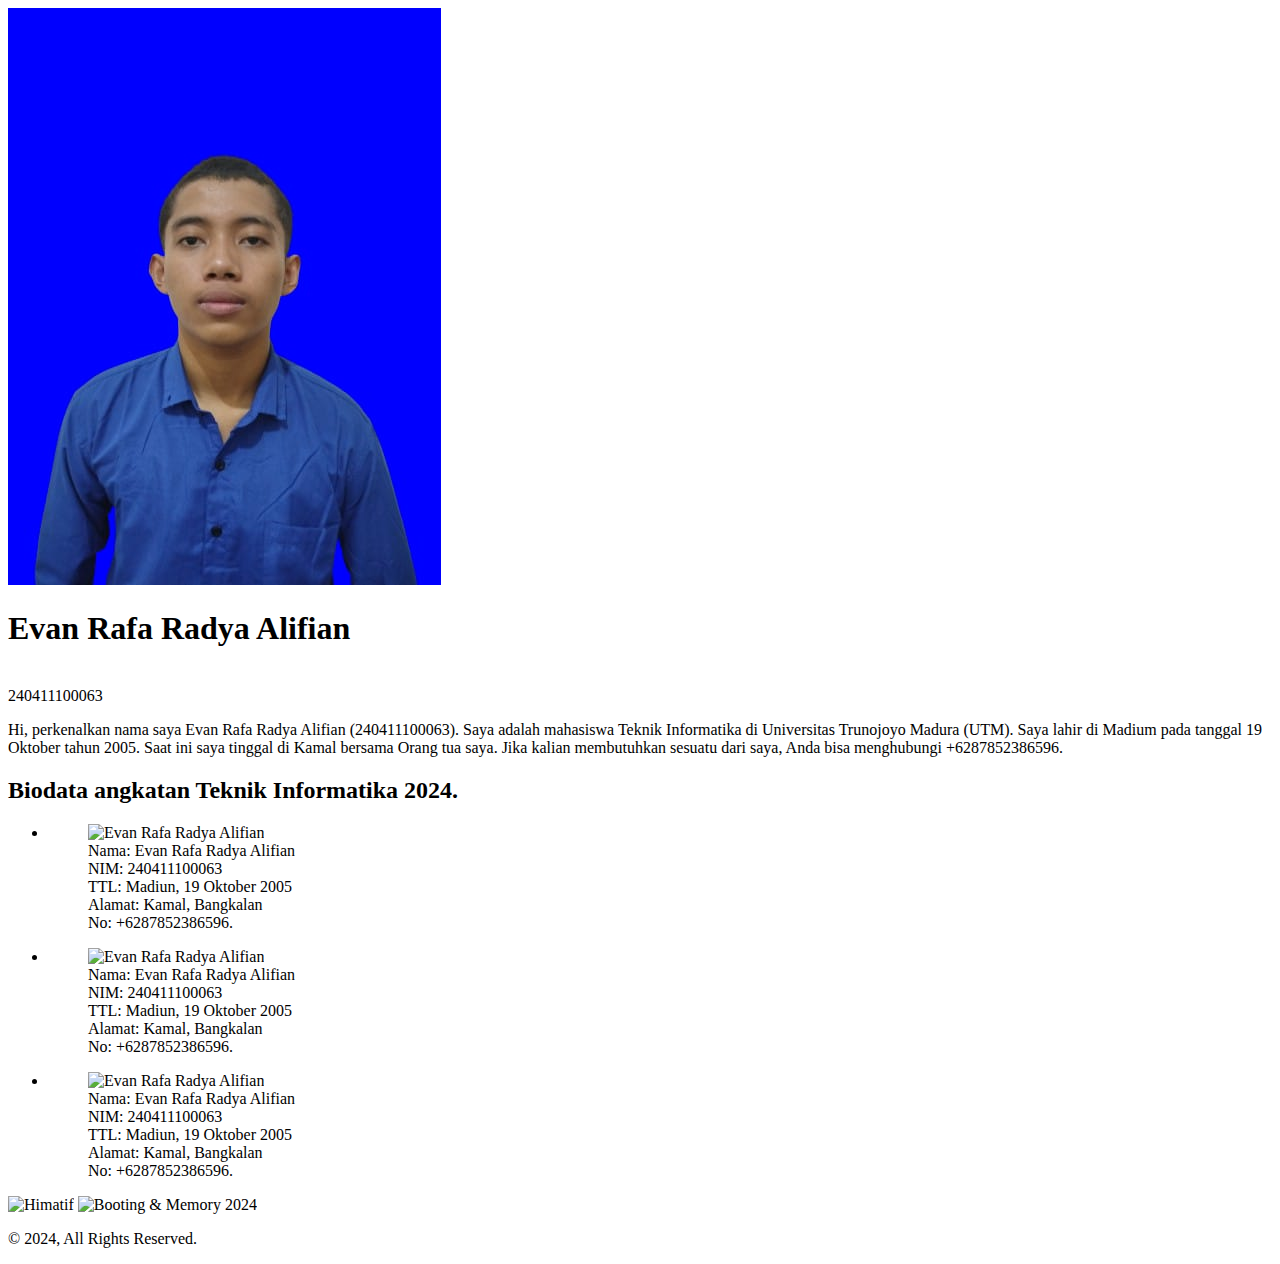
==== index.html @ e80fedf2 "Add files via upload" ====
<!DOCTYPE html>
<html lang="en">
<head>
  <meta charset="UTF-8">
  <meta name="viewport" content="width=device-width, initial-scale=1.0">
  <!-- Title bisa diubah sesuai dengan NIm dan nama kalian sendiri -->
  <title>Biodata Pribadi</title>
  <link rel="stylesheet" href="style.css">
</head>
<body>
  <!-- Header -->
  <!-- DI bagian header ini kalian silahkan ubah datanya sesuai dengan data diri kalian masing - maing seperti nama, nim, ttl, dan lain - lain. Dan untuk bagian descripsi/narasi silahkan ubah sesuai kreasi kalian. -->
  <header>
    <img src="Biyan.jpeg" alt="Moch Zibyan Kadada">
    <h1>Evan Rafa Radya Alifian</h1>
    <br>
    <span>240411100063</span>
    <p>Hi, perkenalkan nama saya Evan Rafa Radya Alifian (240411100063). Saya adalah mahasiswa Teknik Informatika di Universitas Trunojoyo Madura (UTM). Saya lahir di Madium pada tanggal 19 Oktober tahun 2005. Saat ini saya tinggal di Kamal bersama Orang tua saya. Jika kalian membutuhkan sesuatu dari saya, Anda bisa menghubungi +6287852386596.</p>
  </header>

  
  <!-- Main -->
  <!-- Di bagian main ini merupakan isi dari konten utama di website ini, yaitu biodata masing - masing satu angkatan Teknik Informatika 2024. -->
  <main>
    <h2>Biodata angkatan Teknik Informatika 2024.</h2>

    <!-- Untuk biodata sendiri sendiri sebanarnya lebih baik menggunakan javascript untk me-looping semua data dari anggota angkatan Teknik Informatika 2024. Tetapi itu akan saya jelaskan pada tanggal 22 Agustus 2024. -->
    <ul>
      <li>
        <figure>
          <img src="./assets/me.jpg" alt="Evan Rafa Radya Alifian">
          <figcaption>
            <span>Nama: Evan Rafa Radya Alifian</span><br>
            <span>NIM: 240411100063</span><br>
            <span>TTL: Madiun, 19 Oktober 2005</span><br>
            <span>Alamat: Kamal, Bangkalan</span><br>
            <span>No: +6287852386596.</span><br>
          </figcaption>
        </figure>
      </li>
      <li>
        <figure>
          <img src="./assets/me.jpg" alt="Evan Rafa Radya Alifian">
          <figcaption>
            <span>Nama: Evan Rafa Radya Alifian</span><br>
            <span>NIM: 240411100063</span><br>
            <span>TTL: Madiun, 19 Oktober 2005</span><br>
            <span>Alamat: Kamal, Bangkalan</span><br>
            <span>No: +6287852386596.</span><br>
          </figcaption>
        </figure>
      </li>
      <li>
        <figure>
          <img src="./assets/me.jpg" alt="Evan Rafa Radya Alifian">
          <figcaption>
            <span>Nama: Evan Rafa Radya Alifian</span><br>
            <span>NIM: 240411100063</span><br>
            <span>TTL: Madiun, 19 Oktober 2005</span><br>
            <span>Alamat: Kamal, Bangkalan</span><br>
            <span>No: +6287852386596.</span><br>
          </figcaption>
        </figure>
      </li>
    </ul>
  </main>


  <!-- Footer -->
  <footer>
    <section>
      <img src="./assets/himatif.png" alt="Himatif" width="100">
      <img src="./assets/booting.png" alt="Booting & Memory 2024" width="80">
    </section>
    <p>&copy; 2024, All Rights Reserved.</p>
  </footer>
</body>
</html>
---- style.css ----
/* Prefix Preflight */
/* * {
  margin: 0;
  padding: 0;
  list-style: none;
  box-sizing: border-box;
  font-family: system-ui, sans-serif;
  text-decoration: none;
} */
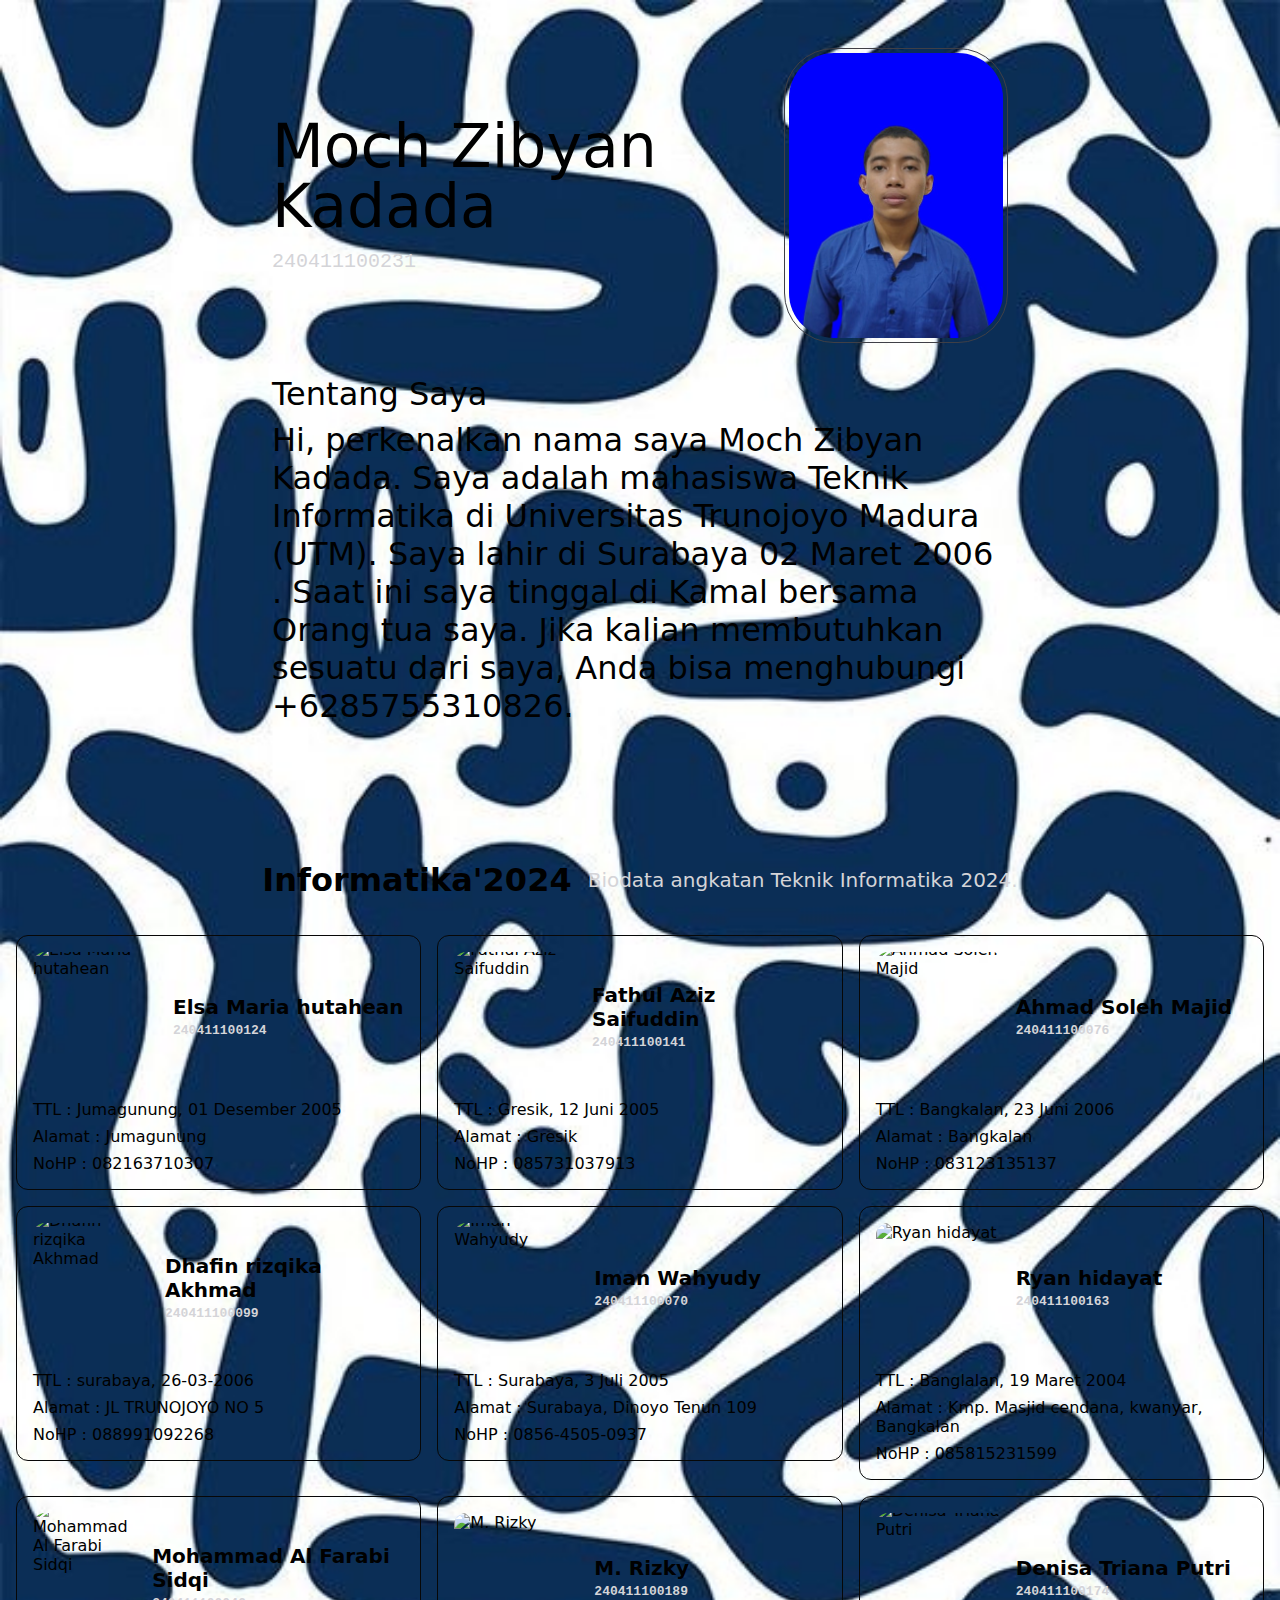
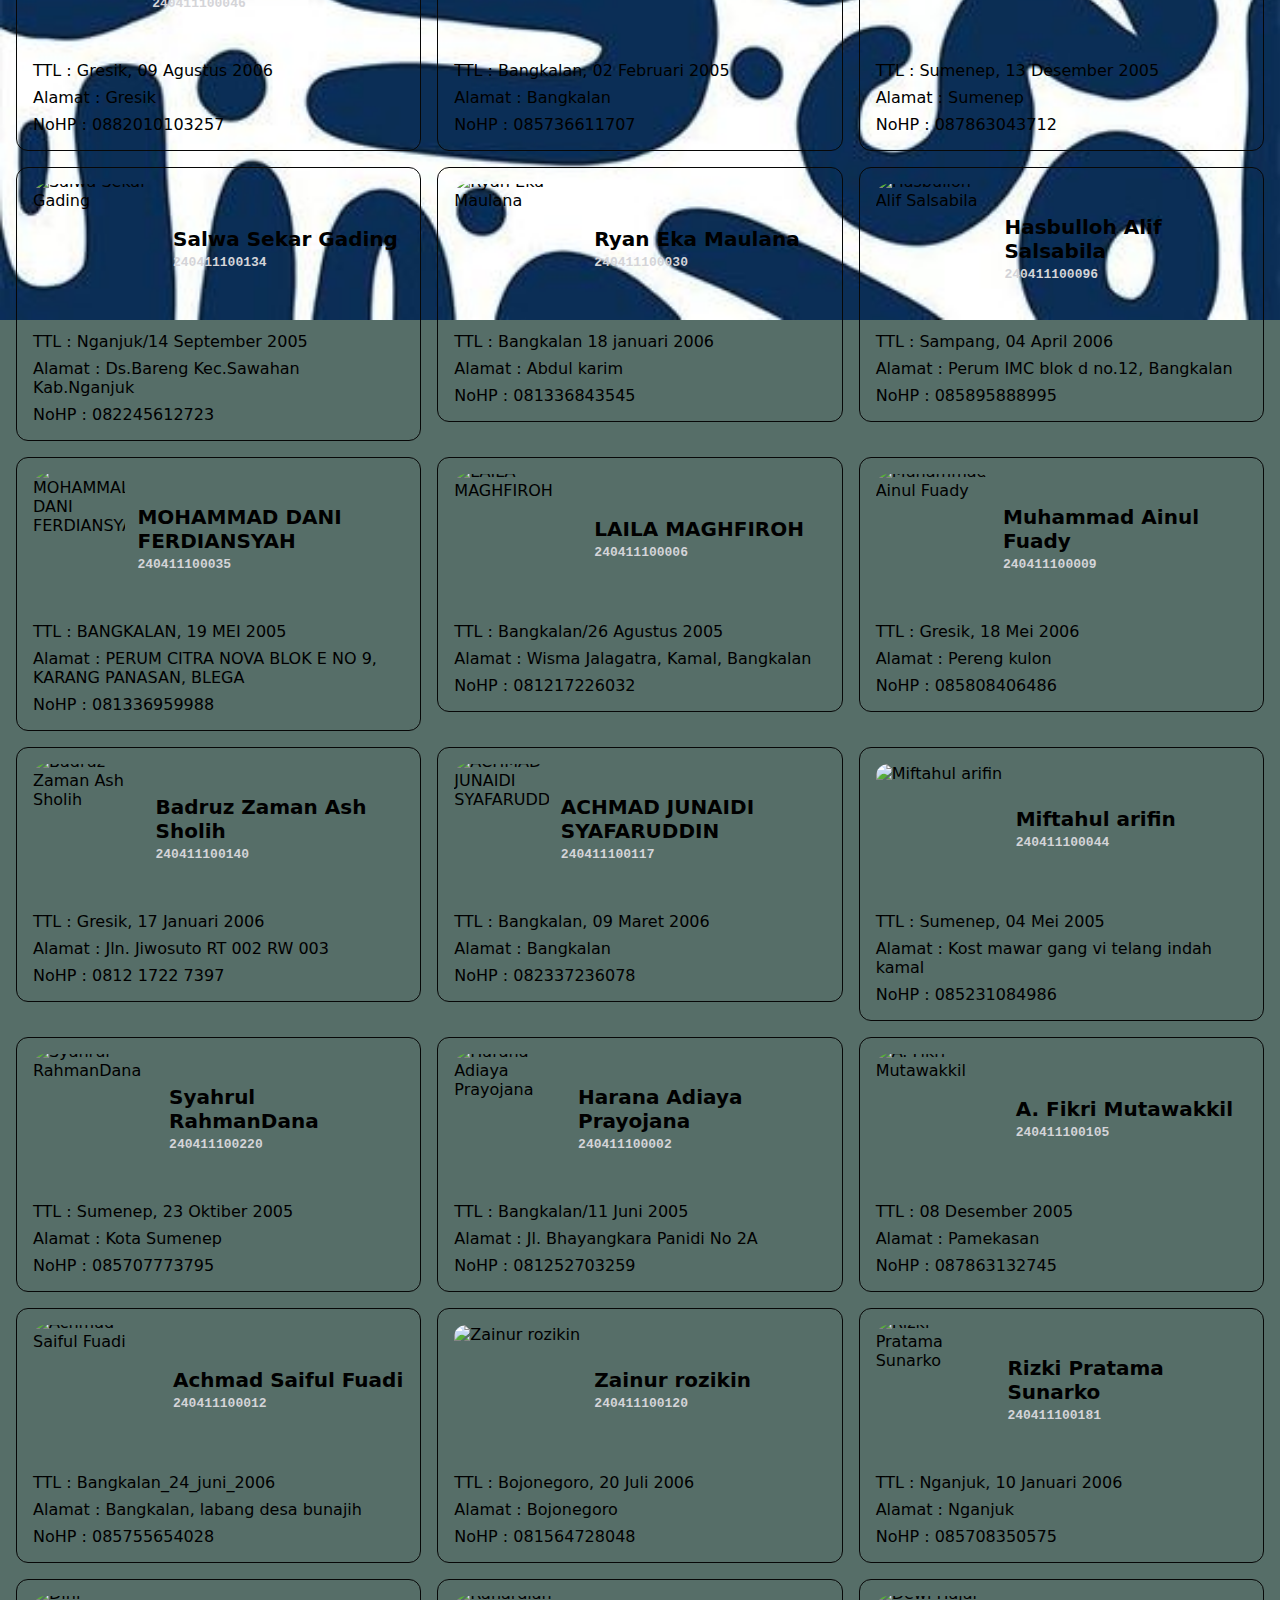
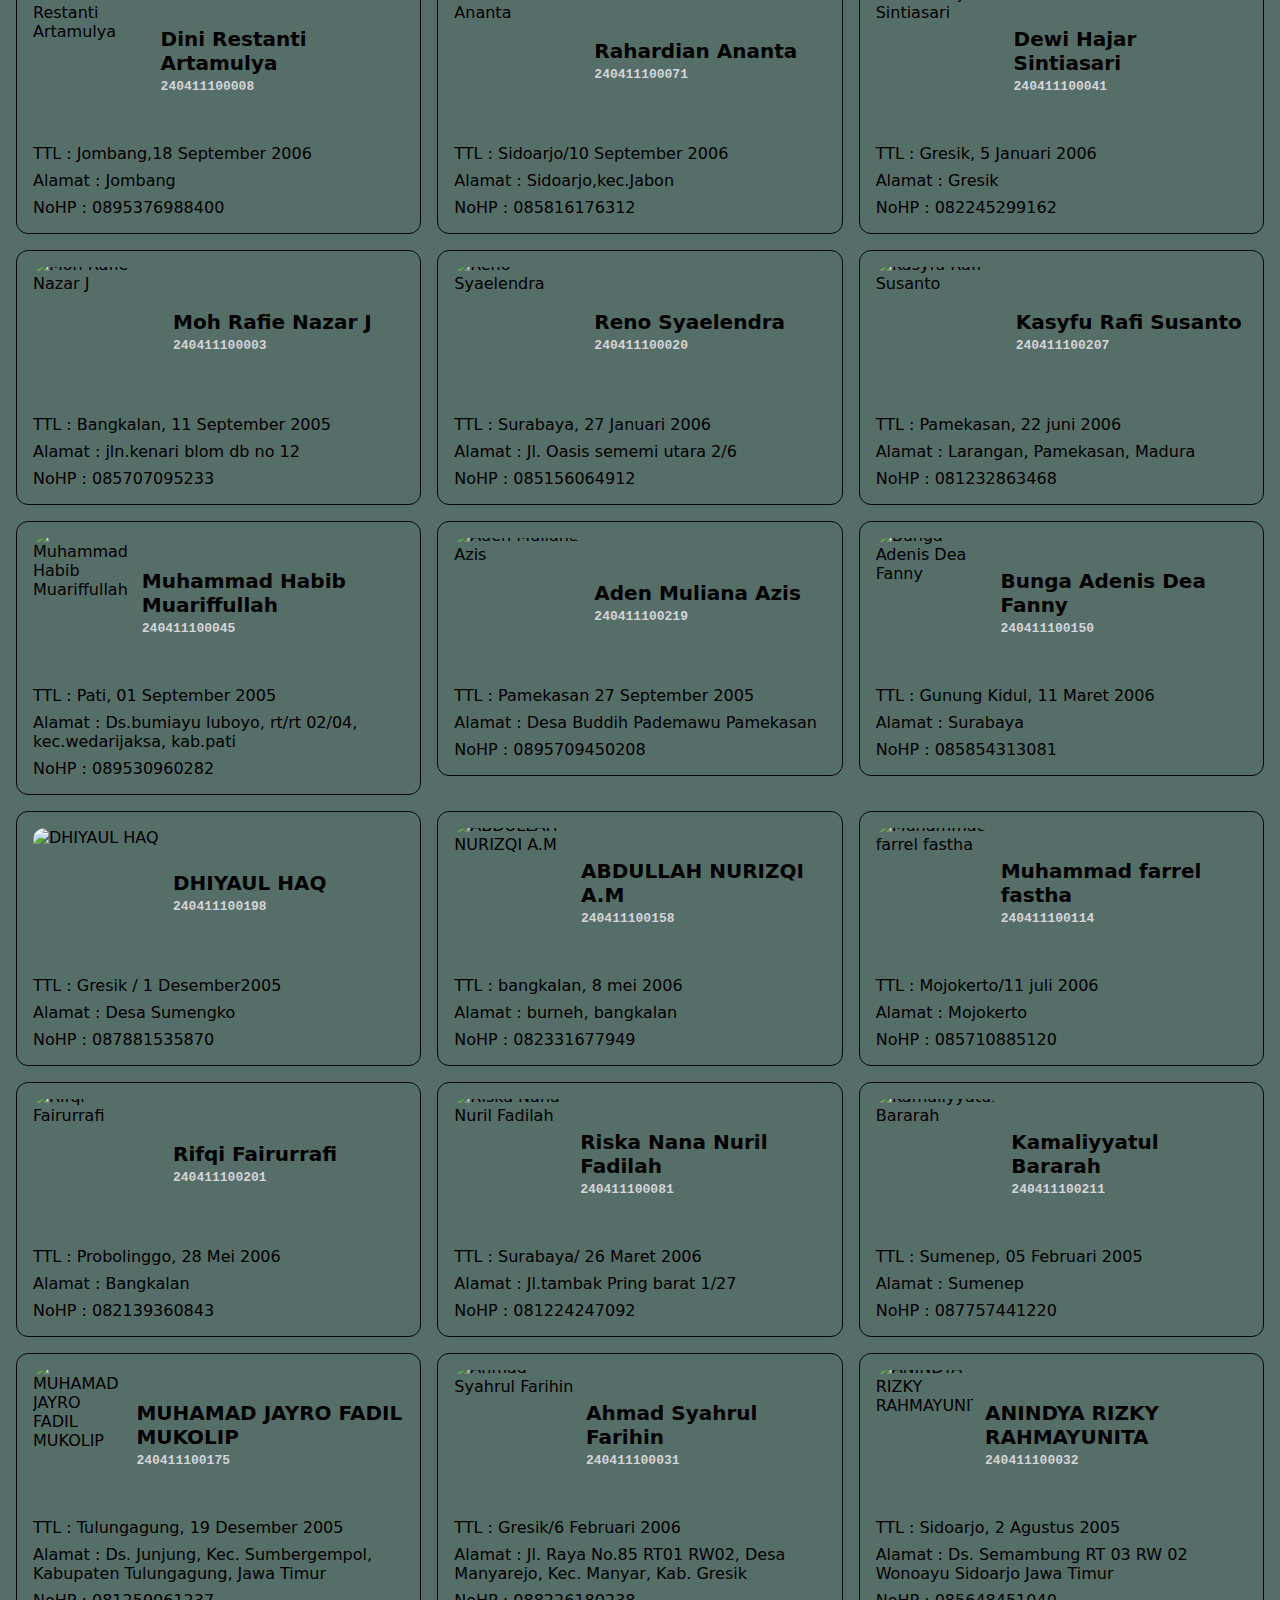
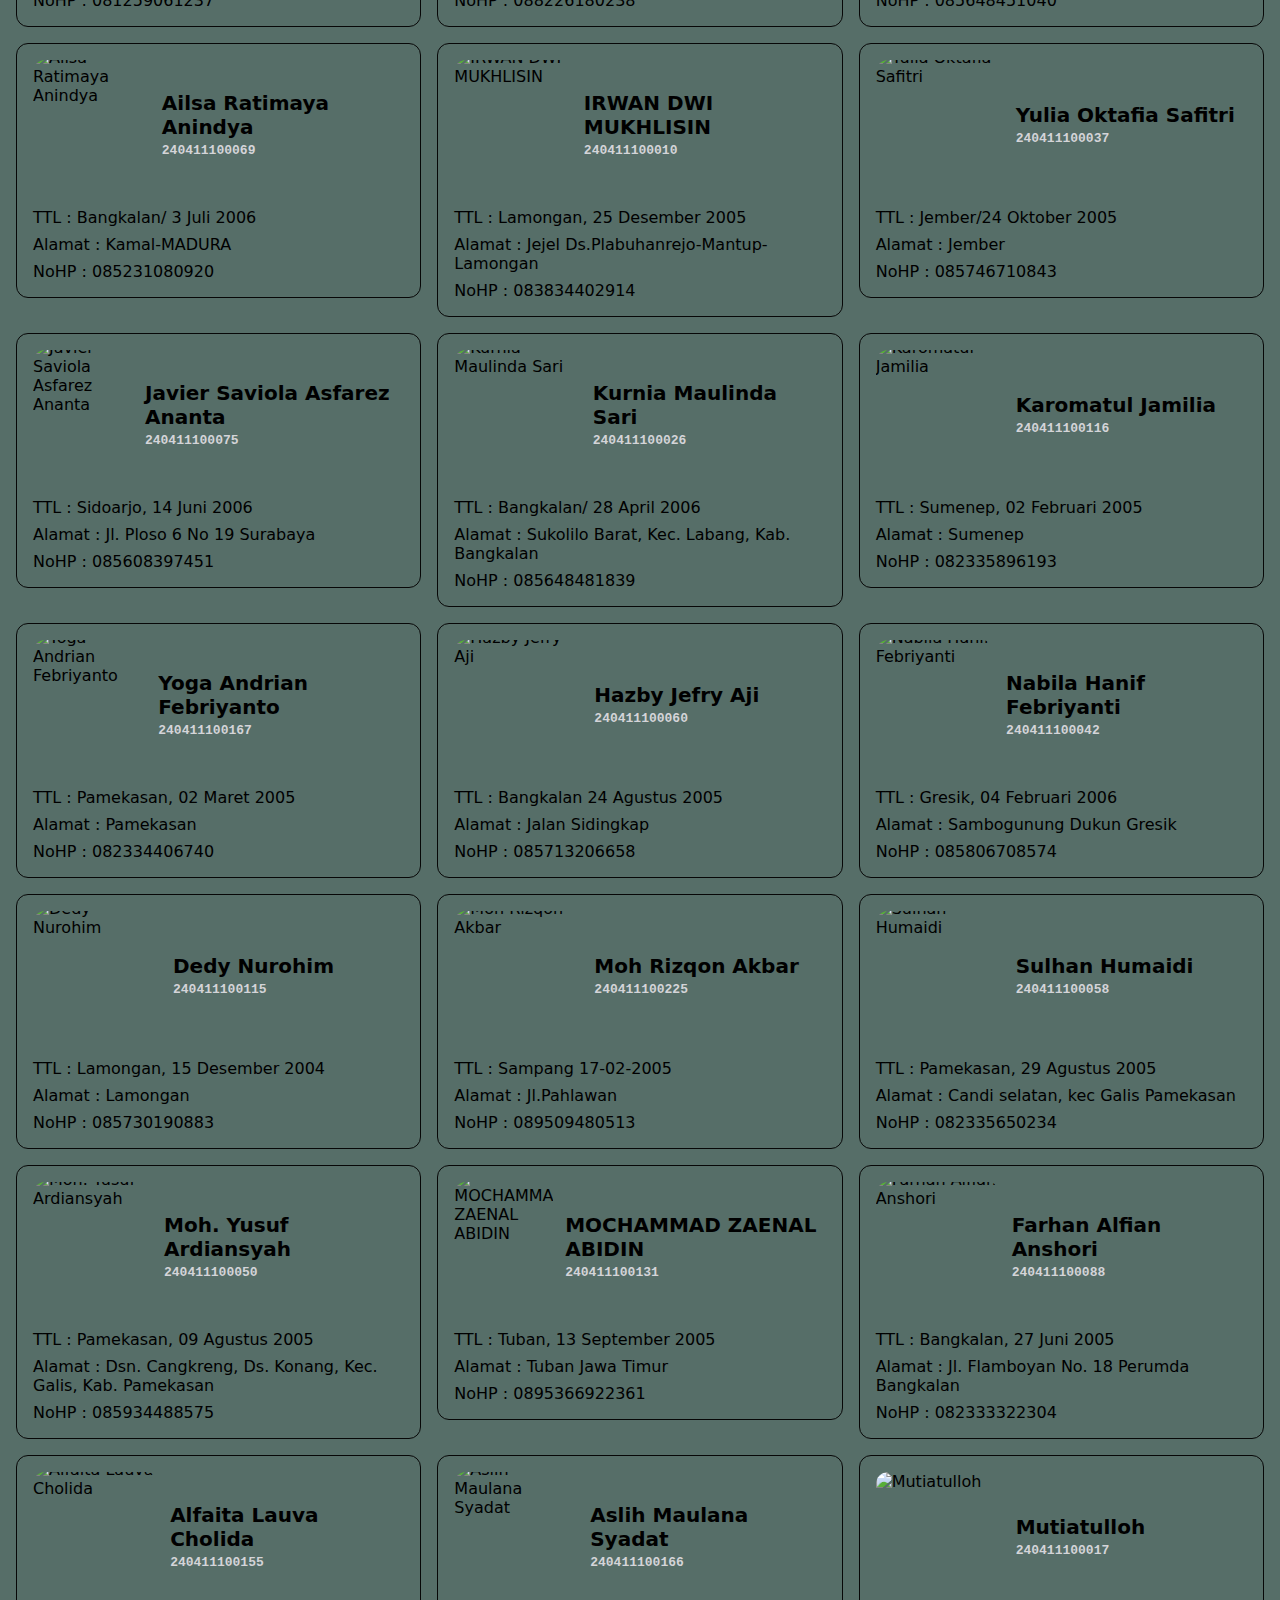
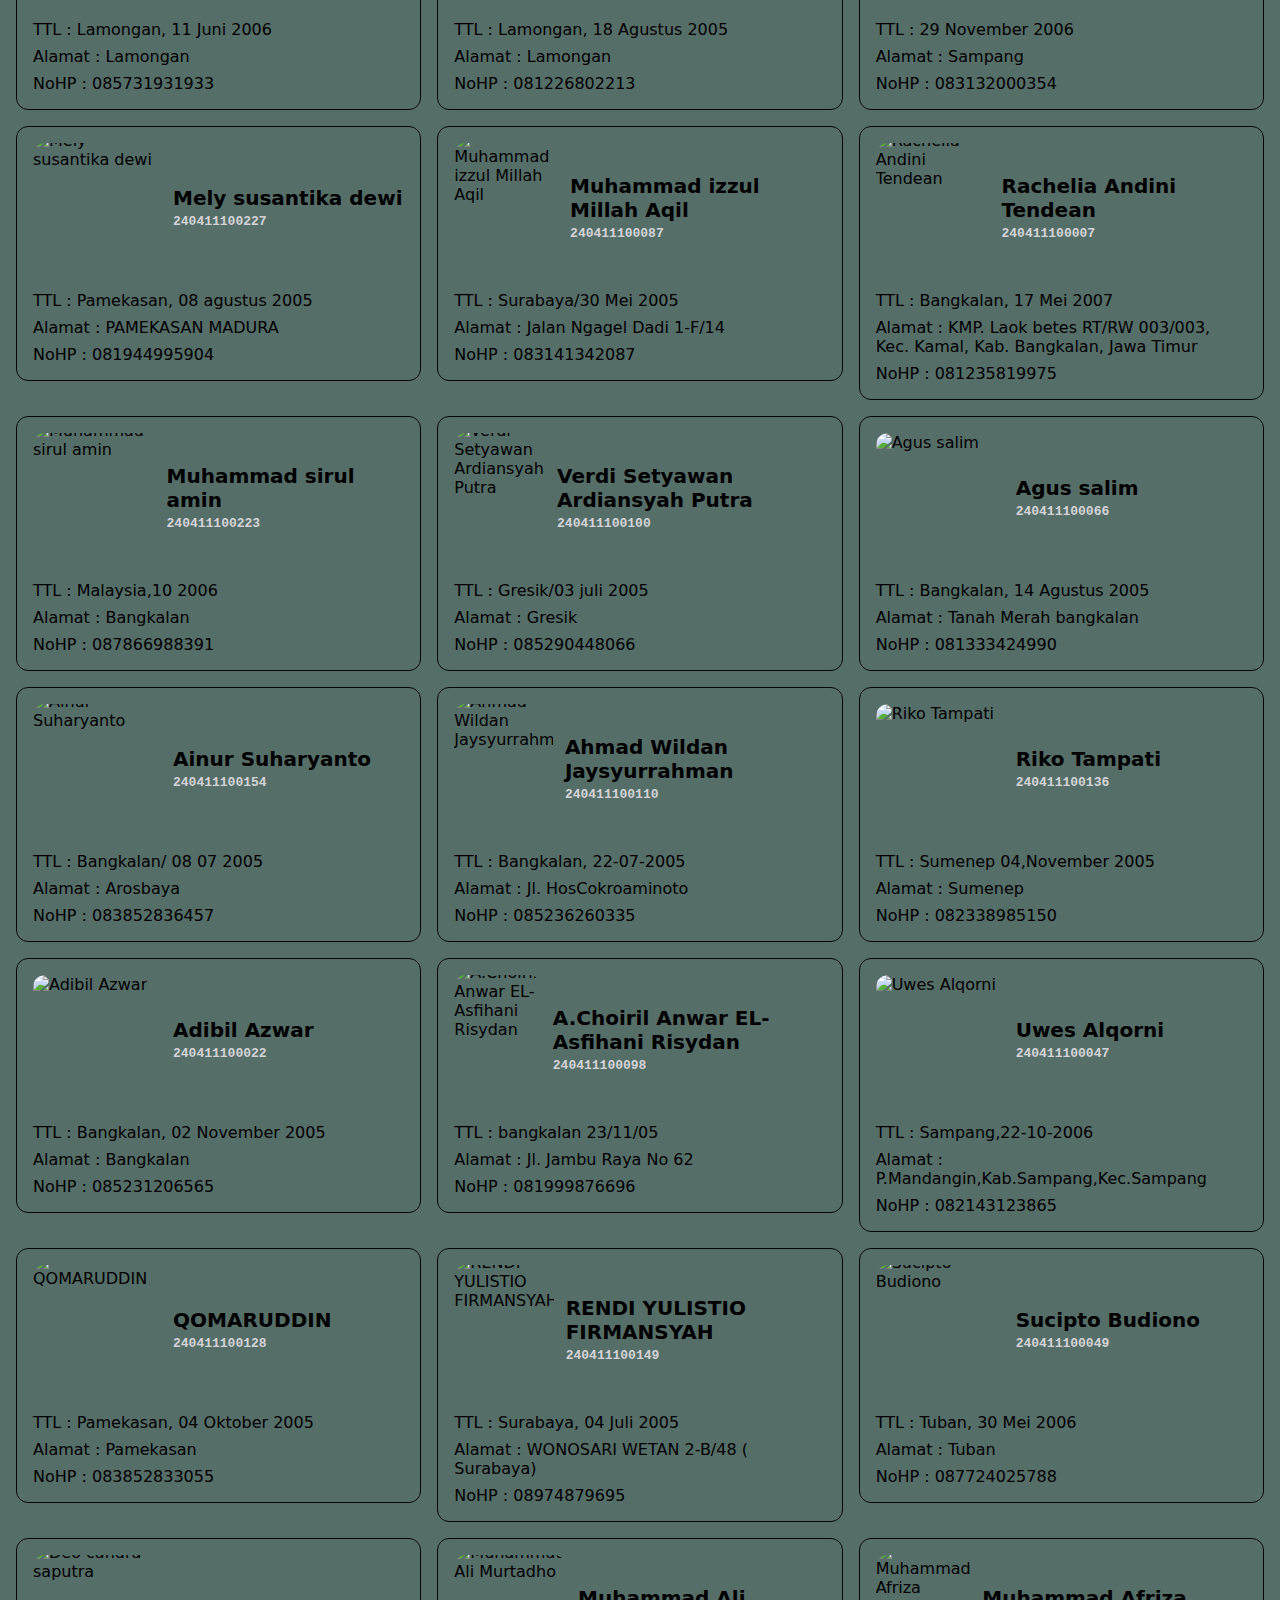
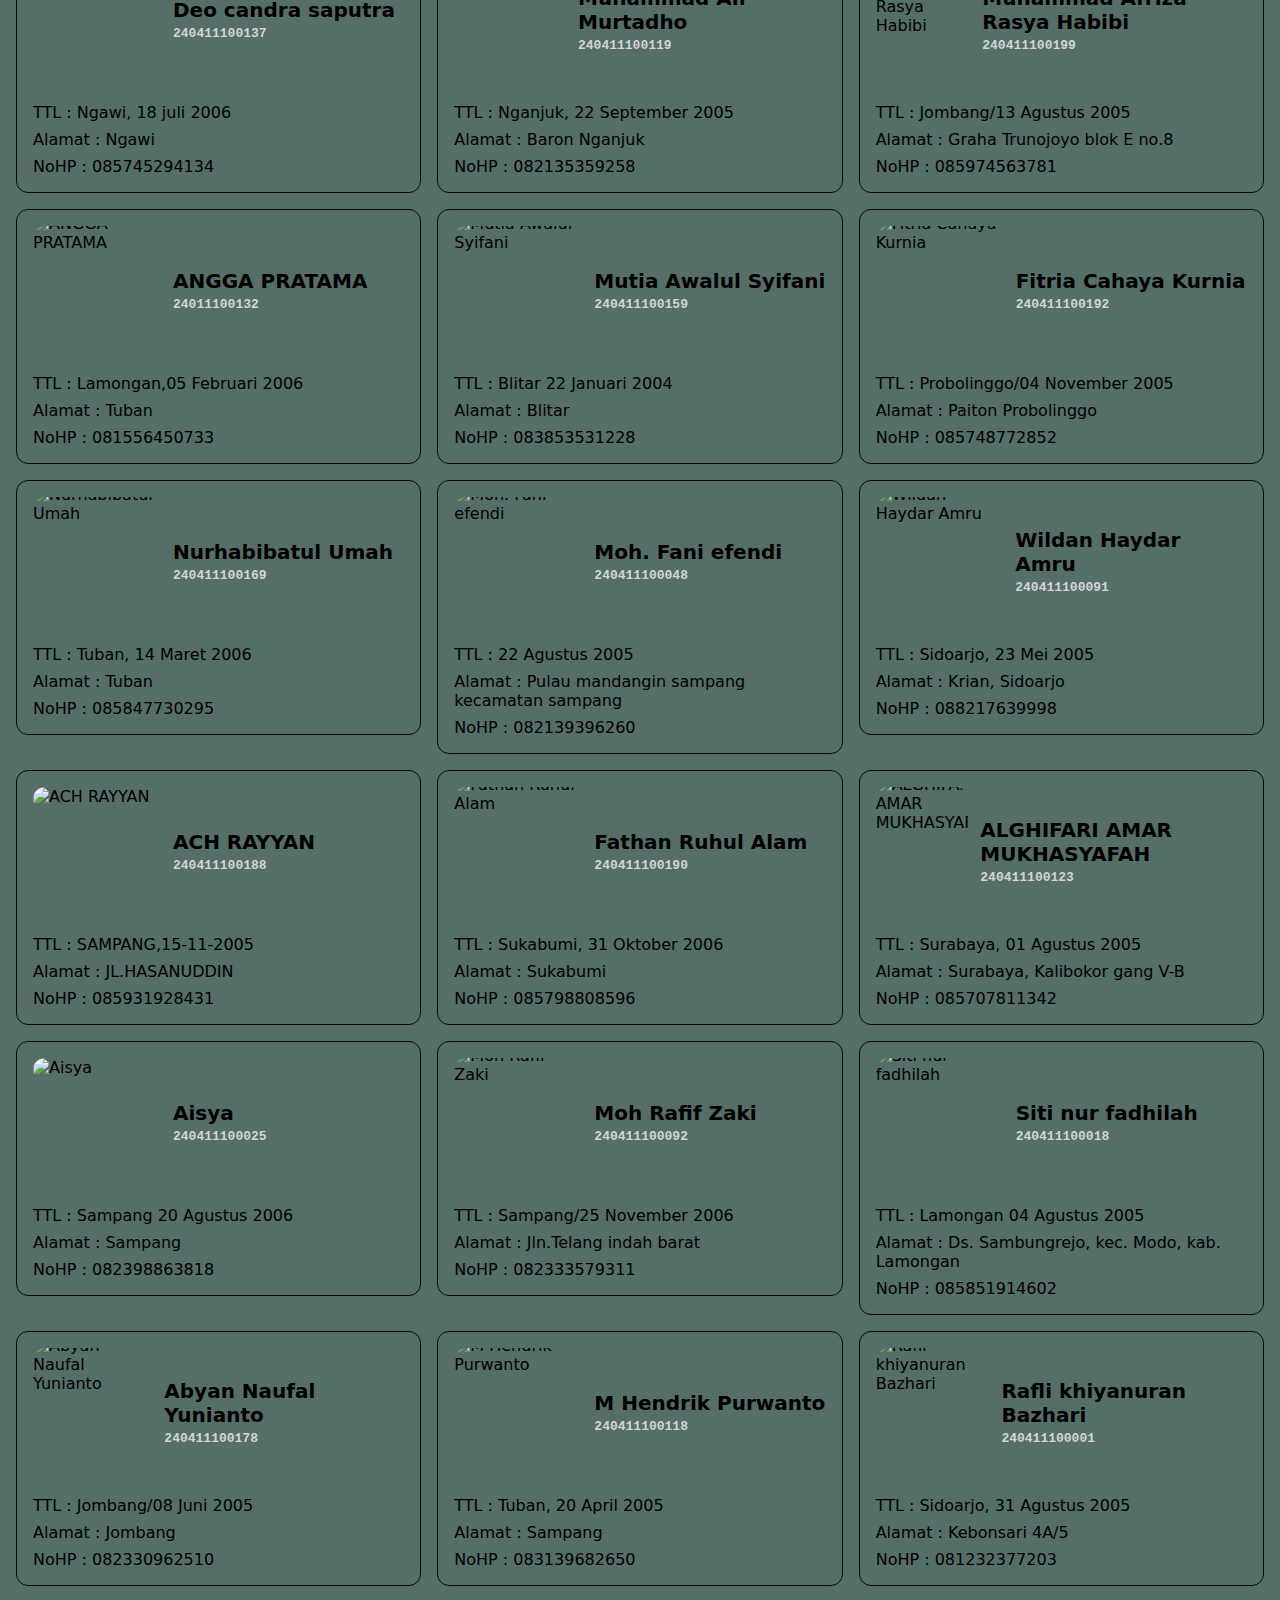
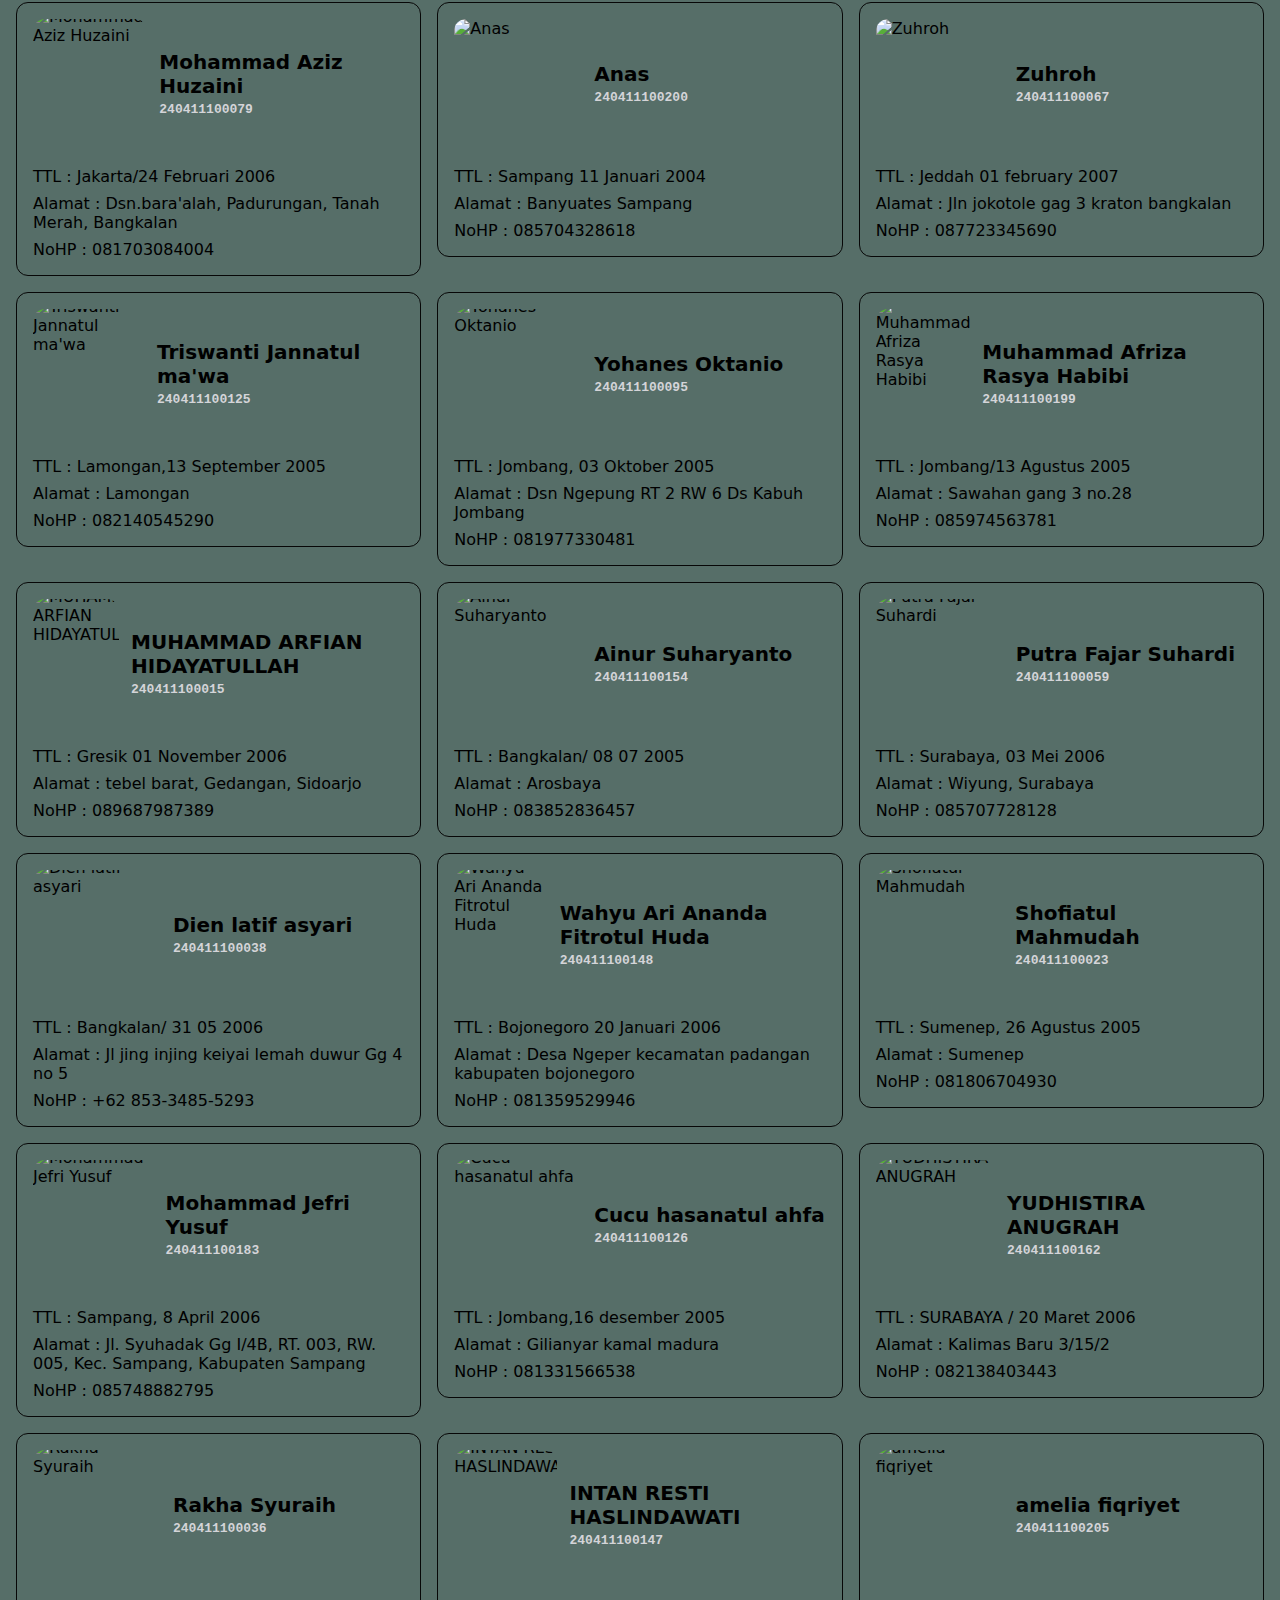
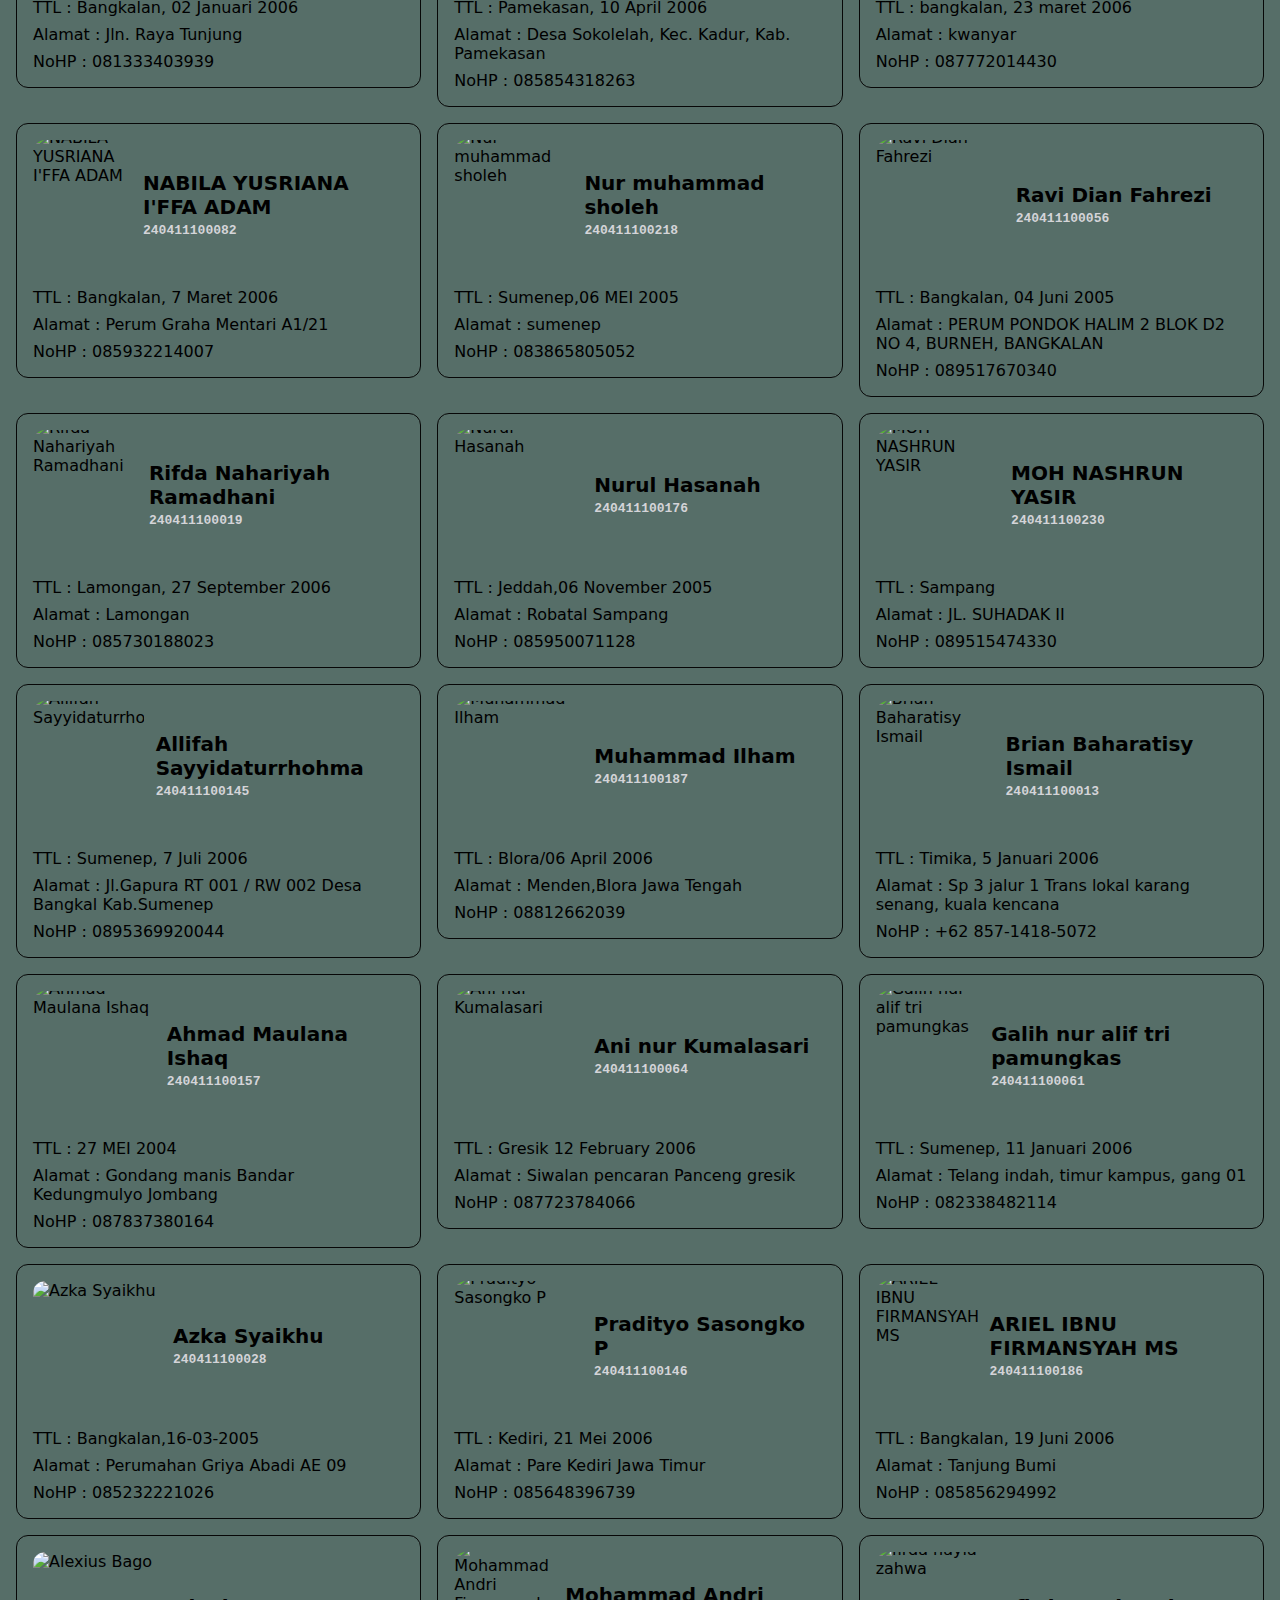
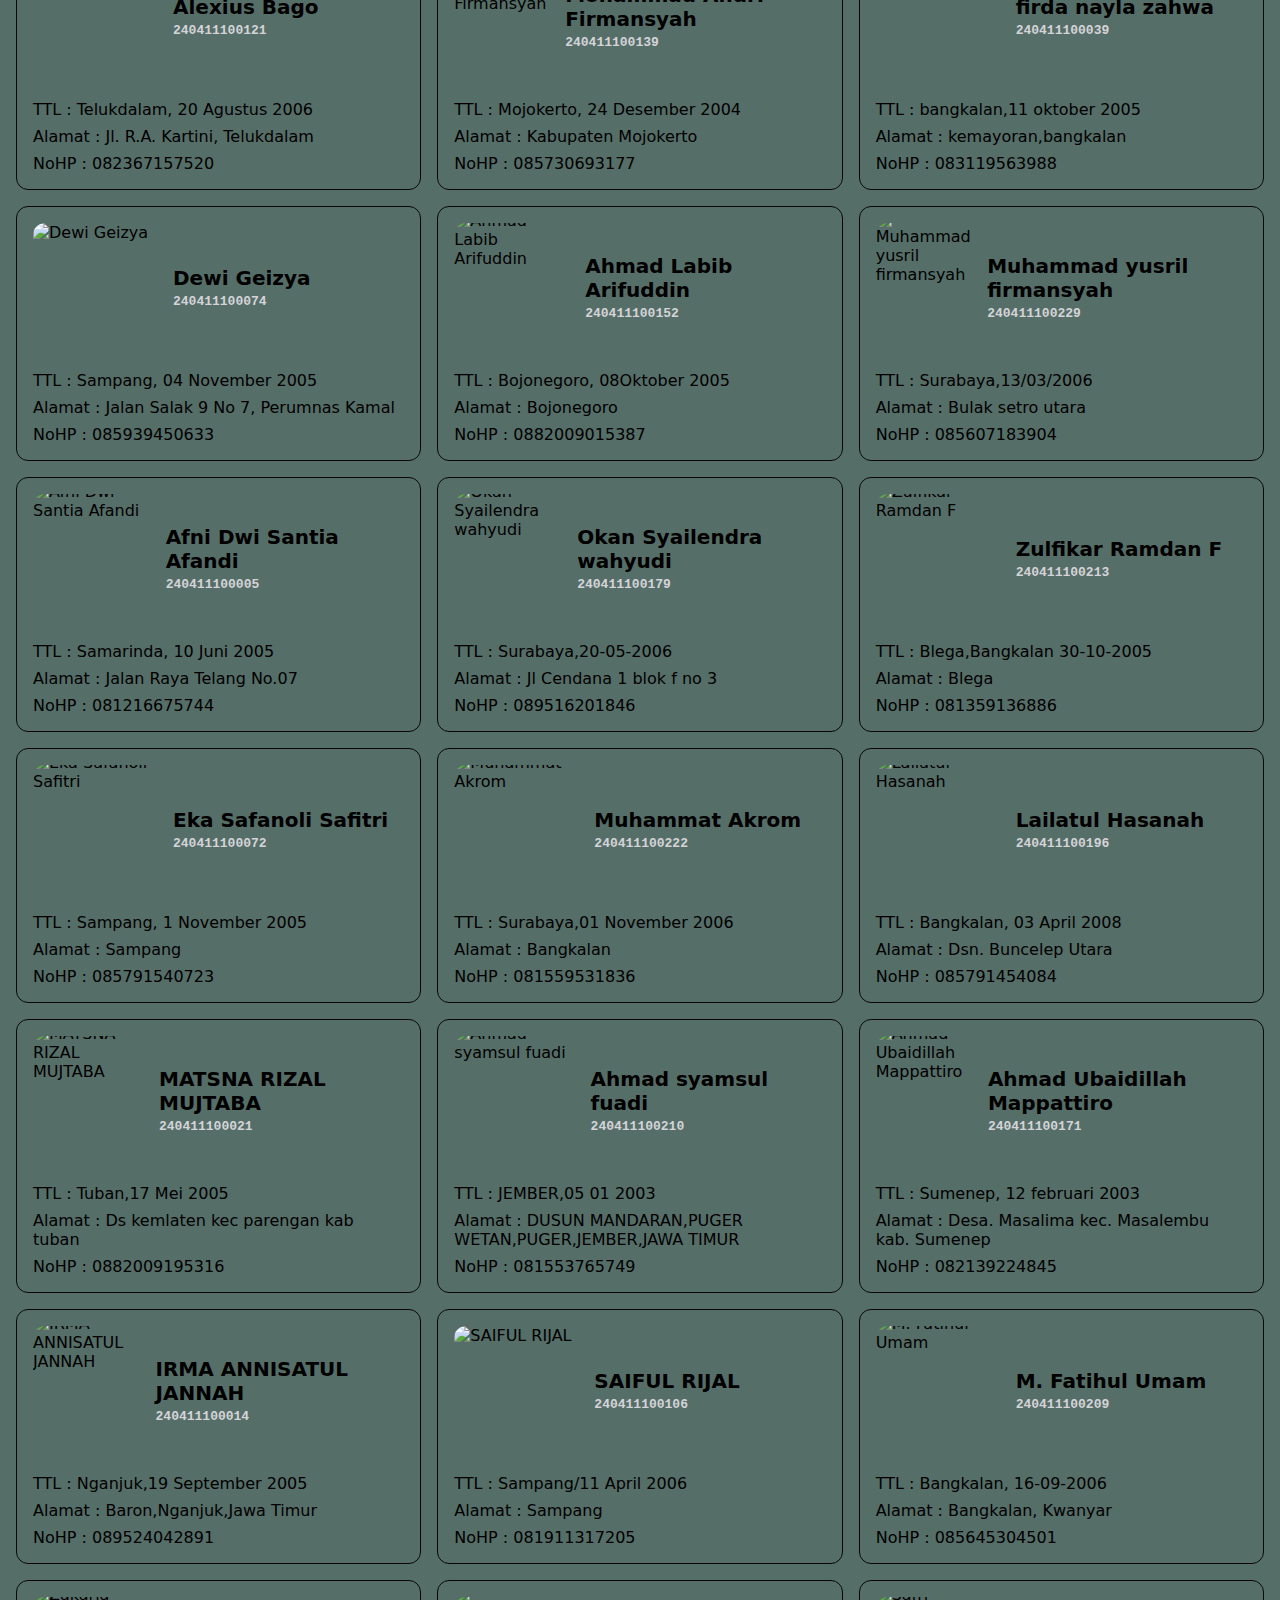
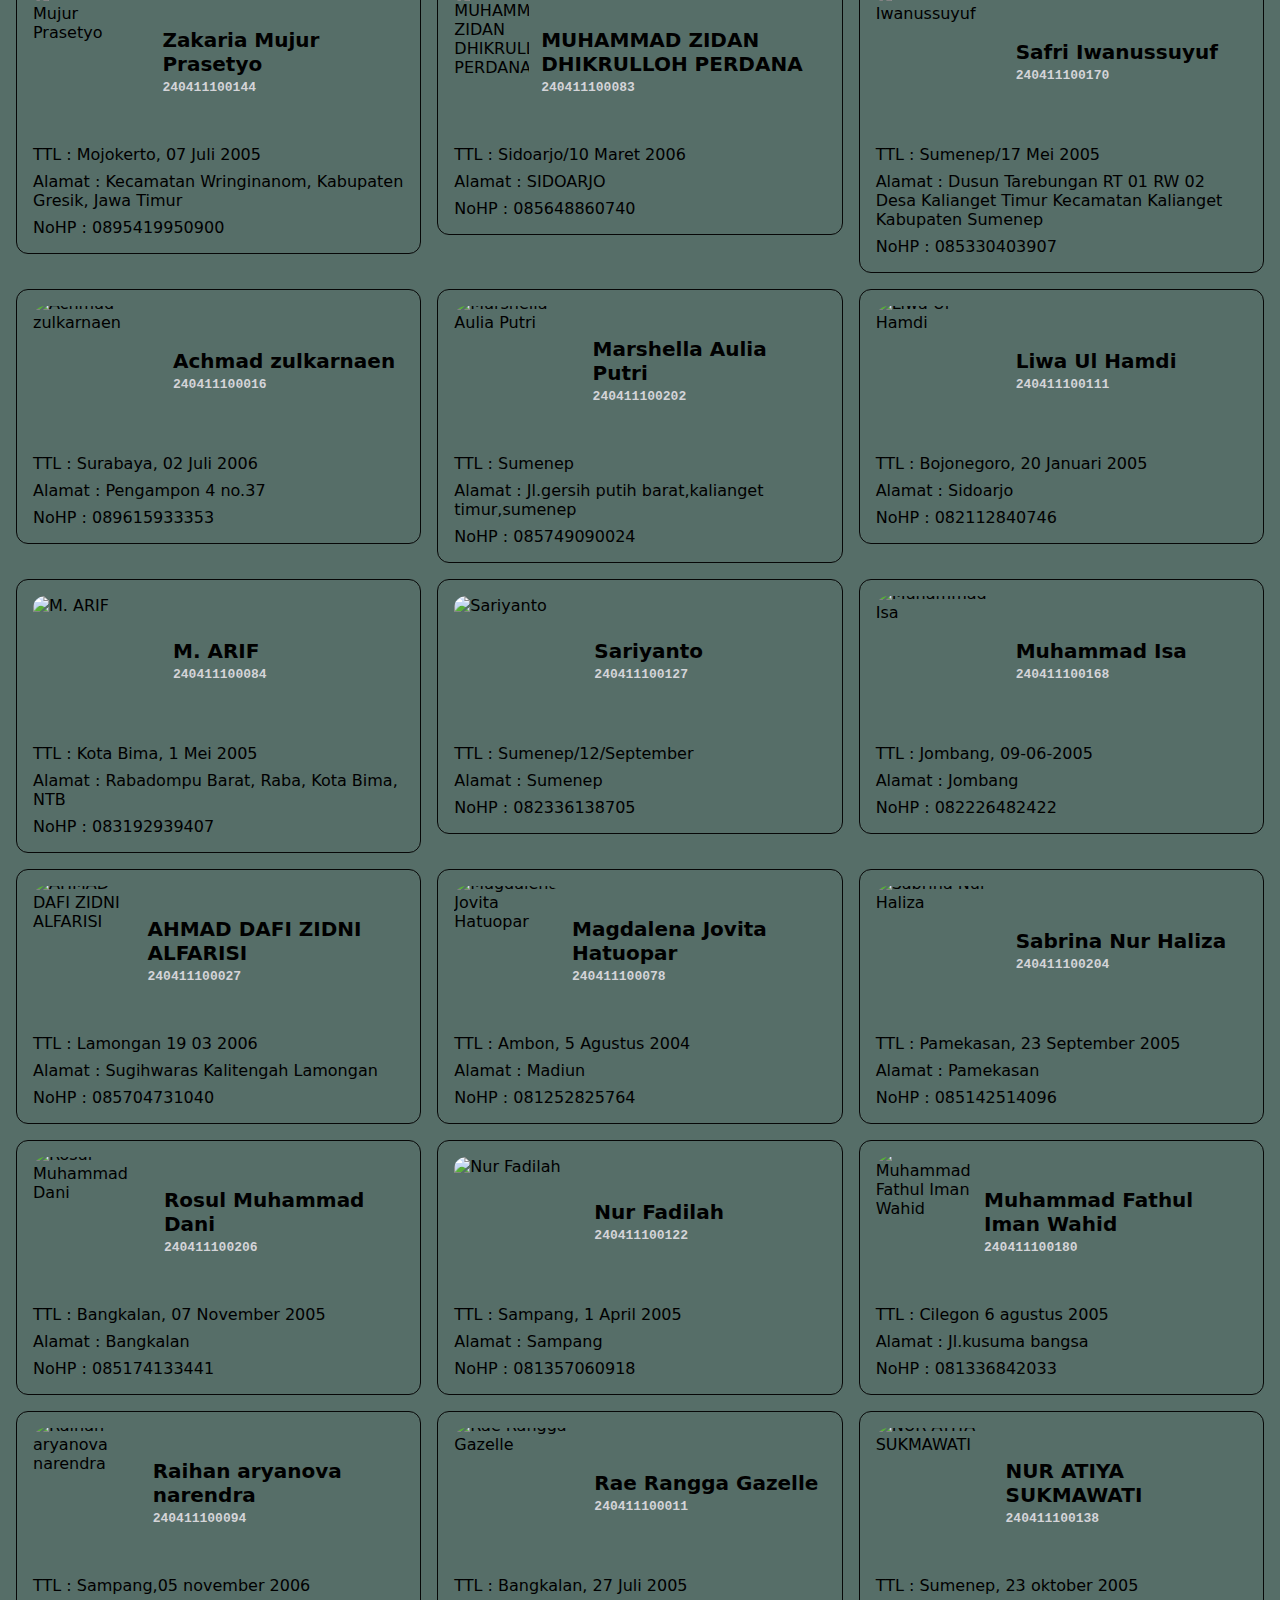
==== commit 6467f0bd: "Add files via upload" ====
--- a/index.html
+++ b/index.html
@@ -1,78 +1,51 @@
 <!DOCTYPE html>
 <html lang="en">
-<head>
-  <meta charset="UTF-8">
-  <meta name="viewport" content="width=device-width, initial-scale=1.0">
-  <!-- Title bisa diubah sesuai dengan NIm dan nama kalian sendiri -->
-  <title>Biodata Pribadi</title>
-  <link rel="stylesheet" href="style.css">
-</head>
-<body>
-  <!-- Header -->
-  <!-- DI bagian header ini kalian silahkan ubah datanya sesuai dengan data diri kalian masing - maing seperti nama, nim, ttl, dan lain - lain. Dan untuk bagian descripsi/narasi silahkan ubah sesuai kreasi kalian. -->
-  <header>
-    <img src="Biyan.jpeg" alt="Moch Zibyan Kadada">
-    <h1>Evan Rafa Radya Alifian</h1>
-    <br>
-    <span>240411100063</span>
-    <p>Hi, perkenalkan nama saya Evan Rafa Radya Alifian (240411100063). Saya adalah mahasiswa Teknik Informatika di Universitas Trunojoyo Madura (UTM). Saya lahir di Madium pada tanggal 19 Oktober tahun 2005. Saat ini saya tinggal di Kamal bersama Orang tua saya. Jika kalian membutuhkan sesuatu dari saya, Anda bisa menghubungi +6287852386596.</p>
-  </header>
-
-  
-  <!-- Main -->
-  <!-- Di bagian main ini merupakan isi dari konten utama di website ini, yaitu biodata masing - masing satu angkatan Teknik Informatika 2024. -->
-  <main>
-    <h2>Biodata angkatan Teknik Informatika 2024.</h2>
-
-    <!-- Untuk biodata sendiri sendiri sebanarnya lebih baik menggunakan javascript untk me-looping semua data dari anggota angkatan Teknik Informatika 2024. Tetapi itu akan saya jelaskan pada tanggal 22 Agustus 2024. -->
-    <ul>
-      <li>
-        <figure>
-          <img src="./assets/me.jpg" alt="Evan Rafa Radya Alifian">
-          <figcaption>
-            <span>Nama: Evan Rafa Radya Alifian</span><br>
-            <span>NIM: 240411100063</span><br>
-            <span>TTL: Madiun, 19 Oktober 2005</span><br>
-            <span>Alamat: Kamal, Bangkalan</span><br>
-            <span>No: +6287852386596.</span><br>
-          </figcaption>
-        </figure>
-      </li>
-      <li>
-        <figure>
-          <img src="./assets/me.jpg" alt="Evan Rafa Radya Alifian">
-          <figcaption>
-            <span>Nama: Evan Rafa Radya Alifian</span><br>
-            <span>NIM: 240411100063</span><br>
-            <span>TTL: Madiun, 19 Oktober 2005</span><br>
-            <span>Alamat: Kamal, Bangkalan</span><br>
-            <span>No: +6287852386596.</span><br>
-          </figcaption>
-        </figure>
-      </li>
-      <li>
-        <figure>
-          <img src="./assets/me.jpg" alt="Evan Rafa Radya Alifian">
-          <figcaption>
-            <span>Nama: Evan Rafa Radya Alifian</span><br>
-            <span>NIM: 240411100063</span><br>
-            <span>TTL: Madiun, 19 Oktober 2005</span><br>
-            <span>Alamat: Kamal, Bangkalan</span><br>
-            <span>No: +6287852386596.</span><br>
-          </figcaption>
-        </figure>
-      </li>
-    </ul>
-  </main>
-
-
-  <!-- Footer -->
-  <footer>
-    <section>
-      <img src="./assets/himatif.png" alt="Himatif" width="100">
-      <img src="./assets/booting.png" alt="Booting & Memory 2024" width="80">
-    </section>
-    <p>&copy; 2024, All Rights Reserved.</p>
-  </footer>
-</body>
-</html>+  <head>
+    <meta charset="UTF-8" />
+    <meta name="viewport" content="width=device-width, initial-scale=1.0" />
+    <title>Biodata Pribadi</title>
+    <link rel="stylesheet" href="style.css" />
+    <script type="module" src="./script.js"></script>
+  </head>
+  <body>
+    <!-- Header -->
+    <header class="container">
+      <figure>
+        <img src="biyan.jpeg" alt="Moch Zibyan Kadada" id="Moch Zibyan Kadada" />
+        <figcaption>
+          <span>Moch Zibyan Kadada</span><span>240411100231</span>
+        </figcaption>
+      </figure>
+      <section>
+        <h1 id="tentang-saya">
+          <a href="#tentang-saya">Tentang Saya</a>
+        </h1>
+        <h1>
+          Hi, perkenalkan nama saya Moch Zibyan Kadada. Saya adalah
+          mahasiswa Teknik Informatika di Universitas Trunojoyo Madura (UTM).
+          Saya lahir di Surabaya 02 Maret 2006 . Saat ini saya
+          tinggal di Kamal bersama Orang tua saya. Jika kalian membutuhkan
+          sesuatu dari saya, Anda bisa menghubungi +6285755310826.
+        </h1>
+      </section>
+    </header>
+    <!-- Main Content -->
+    <main class="container">
+      <div class="main_title">
+        <h2>Informatika'2024</h2>
+        <span>Biodata angkatan Teknik Informatika 2024.</span>
+      </div>
+      <ul id="friend_list"></ul>
+    </main>
+    <!-- Footer -->
+    <footer>
+      <section>
+        <img src="./assets/himatif.png" alt="Himatif">
+        <img src="./assets/booting.png" alt="Booting & Memory 2024">
+      </section>
+      <p>&copy; 2024 Moch Zibyan Kadada, All Rights Reserved.</p>
+    </footer>
+    <main id ="friend_list"></main>
+    <div class="pagination" id="pagination_container"></div>
+  </body>
+</html>
--- a/style.css
+++ b/style.css
@@ -1,9 +1,248 @@
-/* Prefix Preflight */
-/* * {
+/* reset preflight */
+* {
   margin: 0;
   padding: 0;
   list-style: none;
   box-sizing: border-box;
-  font-family: system-ui, sans-serif;
+  font-family: system-ui, Arial, Helvetica, sans-serif; /*Silahkan ubah tipe font di samping sesuai keingginan */
   text-decoration: none;
-} */+  color: rgb(0, 0, 0);
+}
+
+body {
+    background-color: rgba(30, 63, 55, 0.753) ;
+    background-image: url(255.jpg);
+    background-size: cover; 
+    background-repeat: no-repeat;
+    background-attachment: fixed; */ 
+  
+    /* Silahkan ubah warna background di samping sesuai keinginan dengan cara mengubah kode warna */
+ /* background-image: url("https://png.pngtree.com/thumb_back/fh260/background/20230408/pngtree-rainbow-curves-abstract-colorful-background-image_2164067.jpg") ;
+  background-size: cover;
+  background-repeat: no-repeat;
+  background-attachment: fixed; */ 
+
+  }
+
+p {
+  color: rgb(0, 0, 0); /*Silahkan ubah warna text dengan cara mengubah kode warna yg ada di samping*/
+}
+
+.container {
+  margin: 0 auto;
+  padding: 3rem 1rem 5rem;
+}
+
+/* Header */
+header {
+  max-width: 768px;
+}
+
+header figure {
+  display: flex;
+  align-items: center;
+  column-gap: 12px;
+}
+
+header figure img {
+  width: 7rem;
+   border-radius: 50px; /*ini untuk ubah bentuk */
+  border: solid 1px rgb(63 63 70);
+  padding: 0.25rem;
+  -webkit-border-radius: 50px;
+  -moz-border-radius: 50px;
+  -ms-border-radius: 50px;
+  -o-border-radius: 50px;
+}
+
+header figure figcaption {
+  display: flex;
+  flex-direction: column;
+  row-gap: 12px;
+}
+
+header figure figcaption span:first-child {
+  font-size: 1.7rem;
+  line-height: 2rem;
+  font-weight: 500;
+}
+
+header figure figcaption span:last-child {
+  color: rgb(212 212 216);
+  font-family: monospace;
+}
+
+header section {
+  margin-top: 2rem;
+}
+
+header section h1 {
+  font-weight: 500;
+  margin-bottom: .5rem;
+  scroll-margin-top: 2rem;
+}
+
+header section p {
+  text-align: justify;
+}
+
+
+/* Main */
+main {
+  max-width: 1280px;
+}
+
+main .main_title {
+  margin-bottom: 36px;
+  text-align: center;
+}
+
+main .main_title span {
+  color: rgb(212 212 216);
+}
+
+main ul {
+  display: grid;
+  grid-template-columns: repeat(1, minmax(0, 1fr));
+  gap: 1rem;
+}
+
+main ul li figure.card {
+  border: solid 1px rgb(7, 7, 7);
+  border-radius: 12px;
+  padding: 1rem;
+}
+
+main ul li figure.card .card_header {
+  display: flex;
+  column-gap: 12px;
+  align-items: center;
+}
+
+main ul li figure.card .card_header .card_image {
+  width: 128px;
+  height: 128px;
+  overflow: hidden;
+  border-radius: 12px; /* bentuk gambar teman */
+}
+
+main ul li figure.card .card_header .card_image img {
+  margin-top: -12px;
+}
+
+main ul li figure.card .card_header .card_description {
+  font-weight: 600;
+}
+
+main ul li figure.card .card_header .card_description {
+  display: flex;
+  flex-direction: column;
+  gap: 4px;
+}
+
+main ul li figure.card .card_header .card_description span:last-child {
+  color: rgb(212 212 216);
+  font-family: monospace;
+}
+
+main ul li figure.card .card_content {
+  display: flex;
+  flex-direction: column;
+  row-gap: 8px;
+  margin-top: 20px;
+}
+
+
+/* Footer */
+footer {
+  padding: 3rem 1rem;
+}
+
+footer section {
+  display: flex;
+  align-items: center;
+  column-gap: 1rem;
+  justify-content: center;
+}
+
+footer section img:first-child {
+  width: 3rem;
+}
+
+footer section img:last-child {
+  width: 2.5rem;
+}
+
+footer p {
+  text-align: center;
+  font-size: 14px;
+}
+
+
+/* Responsive Design */
+/* Tablet */
+@media screen and (min-width: 768px) {
+  /* Header */
+  header figure {
+    justify-content: space-between;
+  }
+
+  header figure img {
+    order: 2;
+    width: 12rem;
+  }
+  
+  header figure figcaption {
+    order: 1;
+  }
+
+  header figure figcaption span:first-child {
+    font-size: 3.75rem;
+    line-height: 1;
+  }
+
+  header figure figcaption span:last-child {
+    font-size: 1.25rem;
+    line-height: 1.75rem;
+  }
+
+
+  /* Main */
+  main .main_title {
+    display: flex;
+    align-items: center;
+    justify-content: center;
+    column-gap: 1rem;
+  }
+
+  main .main_title h2 {
+    font-size: 32px;
+  }
+
+  main .main_title span {
+    font-size: 20px;
+  }
+
+  main ul {
+    grid-template-columns: repeat(2, minmax(0, 1fr));
+  }
+
+  main ul li figure.card .card_header .card_description span:first-child {
+    font-size: 20px;
+  }
+}
+
+
+/* Laptop */
+@media screen and (min-width: 1024px) {
+  /* Header */
+  header figure img {
+    width: 14rem;
+  }
+
+
+  /* Main */
+  main ul {
+    grid-template-columns: repeat(3, minmax(0, 1fr));
+  }
+}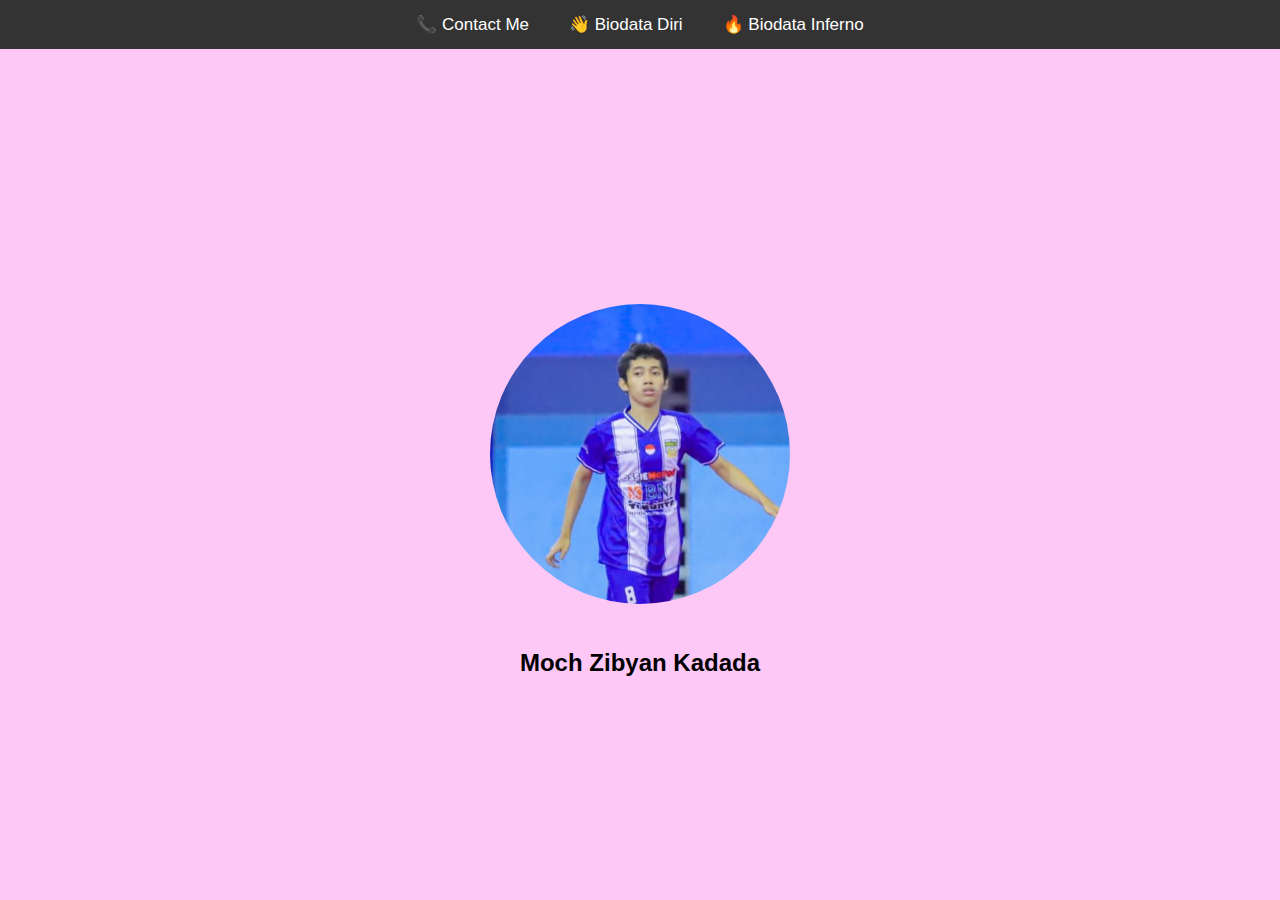
==== commit d70d681a: "Add files via upload" ====
--- a/index.html
+++ b/index.html
@@ -1,51 +1,22 @@
-<!DOCTYPE html>
-<html lang="en">
-  <head>
-    <meta charset="UTF-8" />
-    <meta name="viewport" content="width=device-width, initial-scale=1.0" />
-    <title>Biodata Pribadi</title>
-    <link rel="stylesheet" href="style.css" />
-    <script type="module" src="./script.js"></script>
-  </head>
-  <body>
-    <!-- Header -->
-    <header class="container">
-      <figure>
-        <img src="biyan.jpeg" alt="Moch Zibyan Kadada" id="Moch Zibyan Kadada" />
-        <figcaption>
-          <span>Moch Zibyan Kadada</span><span>240411100231</span>
-        </figcaption>
-      </figure>
-      <section>
-        <h1 id="tentang-saya">
-          <a href="#tentang-saya">Tentang Saya</a>
-        </h1>
-        <h1>
-          Hi, perkenalkan nama saya Moch Zibyan Kadada. Saya adalah
-          mahasiswa Teknik Informatika di Universitas Trunojoyo Madura (UTM).
-          Saya lahir di Surabaya 02 Maret 2006 . Saat ini saya
-          tinggal di Kamal bersama Orang tua saya. Jika kalian membutuhkan
-          sesuatu dari saya, Anda bisa menghubungi +6285755310826.
-        </h1>
-      </section>
-    </header>
-    <!-- Main Content -->
-    <main class="container">
-      <div class="main_title">
-        <h2>Informatika'2024</h2>
-        <span>Biodata angkatan Teknik Informatika 2024.</span>
-      </div>
-      <ul id="friend_list"></ul>
-    </main>
-    <!-- Footer -->
-    <footer>
-      <section>
-        <img src="./assets/himatif.png" alt="Himatif">
-        <img src="./assets/booting.png" alt="Booting & Memory 2024">
-      </section>
-      <p>&copy; 2024 Moch Zibyan Kadada, All Rights Reserved.</p>
-    </footer>
-    <main id ="friend_list"></main>
-    <div class="pagination" id="pagination_container"></div>
-  </body>
-</html>
+<!DOCTYPE html>
+<html lang="en">
+<head>
+    <meta charset="UTF-8">
+    <meta name="viewport" content="width=device-width, initial-scale=1.0">
+    <title>240411100231MochzibyanKadada.</title>
+    <link rel="icon" href="icon.png">
+    <link rel="stylesheet" href="style.css">
+</head>
+<body>
+    <div class="navbar">
+        <a href="https://wa.me/6285755310826" target="_blank">&#x1F4DE;  Contact Me</a>
+        <a href="biodiri.html" target="_blank">&#128075;  Biodata Diri</a>
+        <a href="angkatan.html" target="_blank">&#128293;  Biodata Inferno</a>
+    </div>
+
+    <div class="profile-container">
+        <img src="biyan.jpeg" alt="biyan">
+        <h2>Moch Zibyan Kadada</h2>
+    </div>
+</body>
+</html>--- a/style.css
+++ b/style.css
@@ -1,248 +1,54 @@
-/* reset preflight */
-* {
-  margin: 0;
-  padding: 0;
-  list-style: none;
-  box-sizing: border-box;
-  font-family: system-ui, Arial, Helvetica, sans-serif; /*Silahkan ubah tipe font di samping sesuai keingginan */
-  text-decoration: none;
-  color: rgb(0, 0, 0);
-}
-
-body {
-    background-color: rgba(30, 63, 55, 0.753) ;
-    background-image: url(255.jpg);
-    background-size: cover; 
-    background-repeat: no-repeat;
-    background-attachment: fixed; */ 
-  
-    /* Silahkan ubah warna background di samping sesuai keinginan dengan cara mengubah kode warna */
- /* background-image: url("https://png.pngtree.com/thumb_back/fh260/background/20230408/pngtree-rainbow-curves-abstract-colorful-background-image_2164067.jpg") ;
-  background-size: cover;
-  background-repeat: no-repeat;
-  background-attachment: fixed; */ 
-
-  }
-
-p {
-  color: rgb(0, 0, 0); /*Silahkan ubah warna text dengan cara mengubah kode warna yg ada di samping*/
-}
-
-.container {
-  margin: 0 auto;
-  padding: 3rem 1rem 5rem;
-}
-
-/* Header */
-header {
-  max-width: 768px;
-}
-
-header figure {
-  display: flex;
-  align-items: center;
-  column-gap: 12px;
-}
-
-header figure img {
-  width: 7rem;
-   border-radius: 50px; /*ini untuk ubah bentuk */
-  border: solid 1px rgb(63 63 70);
-  padding: 0.25rem;
-  -webkit-border-radius: 50px;
-  -moz-border-radius: 50px;
-  -ms-border-radius: 50px;
-  -o-border-radius: 50px;
-}
-
-header figure figcaption {
-  display: flex;
-  flex-direction: column;
-  row-gap: 12px;
-}
-
-header figure figcaption span:first-child {
-  font-size: 1.7rem;
-  line-height: 2rem;
-  font-weight: 500;
-}
-
-header figure figcaption span:last-child {
-  color: rgb(212 212 216);
-  font-family: monospace;
-}
-
-header section {
-  margin-top: 2rem;
-}
-
-header section h1 {
-  font-weight: 500;
-  margin-bottom: .5rem;
-  scroll-margin-top: 2rem;
-}
-
-header section p {
-  text-align: justify;
-}
-
-
-/* Main */
-main {
-  max-width: 1280px;
-}
-
-main .main_title {
-  margin-bottom: 36px;
-  text-align: center;
-}
-
-main .main_title span {
-  color: rgb(212 212 216);
-}
-
-main ul {
-  display: grid;
-  grid-template-columns: repeat(1, minmax(0, 1fr));
-  gap: 1rem;
-}
-
-main ul li figure.card {
-  border: solid 1px rgb(7, 7, 7);
-  border-radius: 12px;
-  padding: 1rem;
-}
-
-main ul li figure.card .card_header {
-  display: flex;
-  column-gap: 12px;
-  align-items: center;
-}
-
-main ul li figure.card .card_header .card_image {
-  width: 128px;
-  height: 128px;
-  overflow: hidden;
-  border-radius: 12px; /* bentuk gambar teman */
-}
-
-main ul li figure.card .card_header .card_image img {
-  margin-top: -12px;
-}
-
-main ul li figure.card .card_header .card_description {
-  font-weight: 600;
-}
-
-main ul li figure.card .card_header .card_description {
-  display: flex;
-  flex-direction: column;
-  gap: 4px;
-}
-
-main ul li figure.card .card_header .card_description span:last-child {
-  color: rgb(212 212 216);
-  font-family: monospace;
-}
-
-main ul li figure.card .card_content {
-  display: flex;
-  flex-direction: column;
-  row-gap: 8px;
-  margin-top: 20px;
-}
-
-
-/* Footer */
-footer {
-  padding: 3rem 1rem;
-}
-
-footer section {
-  display: flex;
-  align-items: center;
-  column-gap: 1rem;
-  justify-content: center;
-}
-
-footer section img:first-child {
-  width: 3rem;
-}
-
-footer section img:last-child {
-  width: 2.5rem;
-}
-
-footer p {
-  text-align: center;
-  font-size: 14px;
-}
-
-
-/* Responsive Design */
-/* Tablet */
-@media screen and (min-width: 768px) {
-  /* Header */
-  header figure {
-    justify-content: space-between;
-  }
-
-  header figure img {
-    order: 2;
-    width: 12rem;
-  }
-  
-  header figure figcaption {
-    order: 1;
-  }
-
-  header figure figcaption span:first-child {
-    font-size: 3.75rem;
-    line-height: 1;
-  }
-
-  header figure figcaption span:last-child {
-    font-size: 1.25rem;
-    line-height: 1.75rem;
-  }
-
-
-  /* Main */
-  main .main_title {
-    display: flex;
-    align-items: center;
-    justify-content: center;
-    column-gap: 1rem;
-  }
-
-  main .main_title h2 {
-    font-size: 32px;
-  }
-
-  main .main_title span {
-    font-size: 20px;
-  }
-
-  main ul {
-    grid-template-columns: repeat(2, minmax(0, 1fr));
-  }
-
-  main ul li figure.card .card_header .card_description span:first-child {
-    font-size: 20px;
-  }
-}
-
-
-/* Laptop */
-@media screen and (min-width: 1024px) {
-  /* Header */
-  header figure img {
-    width: 14rem;
-  }
-
-
-  /* Main */
-  main ul {
-    grid-template-columns: repeat(3, minmax(0, 1fr));
-  }
+body {
+    font-family: Arial, sans-serif;
+    display: flex;
+    justify-content: center;
+    align-items: center;
+    height: 100vh;
+    margin: 0;
+    flex-direction: column;
+    background-color: rgb(253, 199, 246);
+}
+
+.navbar {
+    width: 100%;
+    background-color: #333;
+    overflow: hidden;
+    position: fixed;
+    top: 0;
+    left: 0;
+    display: flex;
+    justify-content: center;
+}
+
+.navbar a {
+    float: right;
+    display: block;
+    color: white;
+    text-align: right;
+    padding: 14px 20px;
+    text-decoration: none;
+    font-size: 17px;
+}
+
+.navbar a:hover {
+    background-color: #ddd;
+    color: black;
+}
+
+.profile-container {
+    margin-top: 100px; /* Memberi jarak agar tidak tertutup navbar */
+    text-align: center;
+    font-size: 150px;
+}
+
+.profile-container img {
+    width: 300px;
+    height: 300px;
+    border-radius: 50%;
+    object-fit: cover;
+}
+
+.profile-container h2 {
+    margin-top: 10px;
+    font-size: 24px;
 }